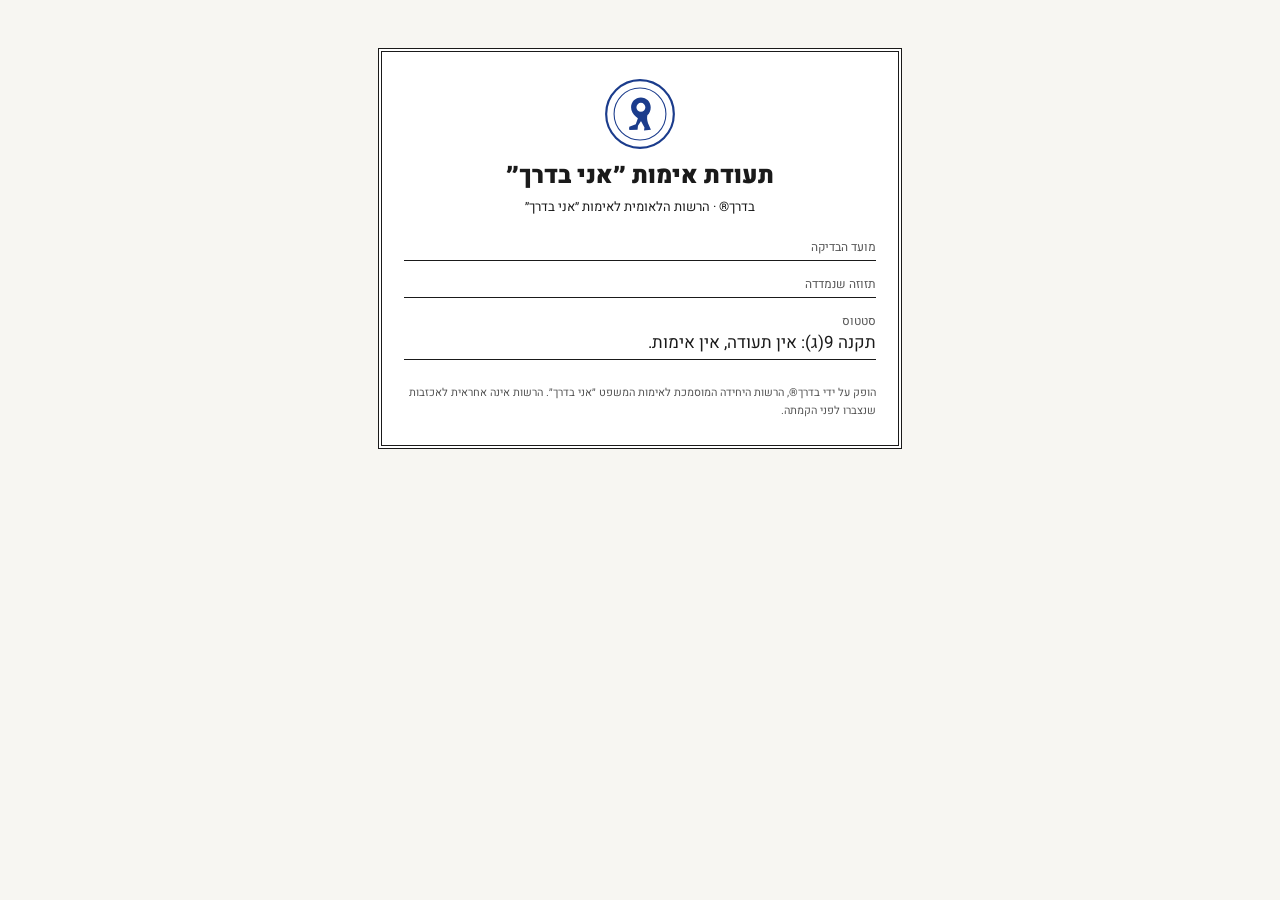
==== cert.html @ d4315ae7 "baderech v1: first live deploy Co-Authored-By: Claude Fable 5 <noreply@anthropic.com>" ====
<!DOCTYPE html>
<html lang="he" dir="rtl">
<head>
<meta charset="UTF-8">
<meta name="viewport" content="width=device-width, initial-scale=1">
<title>תעודת אימות ״אני בדרך״ : בדרך®</title>
<meta name="theme-color" content="#1B3C8C">
<link rel="icon" href="icon.png" type="image/png">
<link rel="preconnect" href="https://fonts.googleapis.com">
<link rel="preconnect" href="https://fonts.gstatic.com" crossorigin>
<link href="https://fonts.googleapis.com/css2?family=Heebo:wght@400;900&display=swap" rel="stylesheet">
<link rel="stylesheet" href="style.css">
</head>
<body>

<svg width="0" height="0" style="position:absolute" aria-hidden="true">
<symbol id="seal" viewBox="0 0 100 100">
<circle cx="50" cy="50" r="47" fill="none" stroke="currentColor" stroke-width="3"/>
<circle cx="50" cy="50" r="36" fill="none" stroke="currentColor" stroke-width="1.5"/>
<path id="sealArc" d="M 50 50 m -41 0 a 41 41 0 1 1 82 0 a 41 41 0 1 1 -82 0" fill="none"/>
<text font-size="8.5" fill="currentColor" letter-spacing="1">
<textPath href="#sealArc">הרשות הלאומית לאימות · אני בדרך · בדרך</textPath>
</text>
<g transform="translate(50 50) scale(0.62) translate(-46 -50)">
<path fill="currentColor" fill-rule="evenodd" d="M48 13 C35.5 13 26 22.5 26 35 C26 44 30.5 50.5 37 56 L47.5 64.5 L56 80 L55 87 L70.5 85.5 L64 71 C61.5 63 61.5 58 62.5 53 C67.5 48.5 70 42.5 70 35 C70 22.5 60.5 13 48 13 Z M58 35 A10 10 0 1 1 38 35 A10 10 0 1 1 58 35 Z"/>
<path fill="currentColor" d="M42.5 56 L49 64.5 L41.5 76.5 L40.5 85.5 L23.5 86 Q21.5 86 21.5 83.5 L22 78.5 L36.5 72.8 Z"/>
</g>
</symbol>
</svg>

<main>
<div class="cert" id="cert">
<div class="serial" id="c-serial"></div>
<svg class="seal" style="color:#1B3C8C" aria-hidden="true"><use href="#seal"/></svg>
<h1>תעודת אימות ״אני בדרך״</h1>
<p class="authority-line">בדרך® · הרשות הלאומית לאימות ״אני בדרך״</p>

<div class="field">
<div class="flabel">מועד הבדיקה</div>
<div class="fvalue mono" id="c-ts"></div>
</div>
<div class="field">
<div class="flabel">תזוזה שנמדדה</div>
<div class="fvalue mono" id="c-meters"></div>
</div>
<div class="field">
<div class="flabel">סטטוס</div>
<div class="fvalue" id="c-status"></div>
</div>

<div class="stamp" id="c-stamp"><svg class="seal" aria-hidden="true"><use href="#seal"/></svg><span id="c-stamp-text"></span></div>

<p class="fine">הופק על ידי בדרך®, הרשות היחידה המוסמכת לאימות המשפט ״אני בדרך״. הרשות אינה אחראית לאכזבות שנצברו לפני הקמתה.</p>
</div>
</main>

<script>
(function () {
  "use strict";
  function fromB64url(s) {
    s = s.replace(/-/g, "+").replace(/_/g, "/");
    while (s.length % 4) s += "=";
    return decodeURIComponent(escape(atob(s)));
  }
  var params = new URLSearchParams(location.search);
  var raw = params.get("c");
  var data = null;
  try { data = JSON.parse(fromB64url(raw)); } catch (e) { data = null; }
  if (!data || data.s !== "verified") {
    document.getElementById("c-status").textContent = "תקנה 9(ג): אין תעודה, אין אימות.";
    document.getElementById("c-stamp").style.display = "none";
    return;
  }
  document.getElementById("c-serial").textContent = data.n || "";
  var d = new Date(data.ts);
  document.getElementById("c-ts").textContent = isNaN(d) ? "" :
    d.toLocaleDateString("he-IL") + " " + d.toLocaleTimeString("he-IL", { hour: "2-digit", minute: "2-digit" });
  document.getElementById("c-meters").textContent = (data.m || 0) + " מטרים";
  var stamp = document.getElementById("c-stamp");
  stamp.classList.add("green");
  document.getElementById("c-stamp-text").textContent = "אומת";
  document.getElementById("c-status").textContent = "אומת. השולח באמת בדרך.";
})();
</script>
</body>
</html>
---- style.css ----
/* BaDerech: national verification authority look. Paper, ink, one blue, stamp red, stamp green. Square corners only. */

:root {
  --paper: #F7F6F2;
  --ink: #1A1A1A;
  --authority: #1B3C8C;
  --stamp-red: #C0392B;
  --stamp-green: #1E7B4F;
  --mono: "Menlo", "Consolas", "Courier New", monospace;
}

* { box-sizing: border-box; margin: 0; padding: 0; }

[hidden] { display: none !important; }

html, body {
  background: var(--paper);
  color: var(--ink);
  font-family: "Heebo", "Arial Hebrew", Arial, sans-serif;
  font-weight: 400;
  direction: rtl;
}

body { min-height: 100vh; display: flex; flex-direction: column; }

.band {
  background: var(--authority);
  color: #fff;
  padding: 14px 18px;
  display: flex;
  align-items: center;
  gap: 14px;
}

.band .seal { width: 54px; height: 54px; flex: none; }

.brand-name {
  font-weight: 900;
  font-size: 30px;
  line-height: 1;
}

.brand-name sup { font-size: 14px; font-weight: 400; }

.brand-sub { font-size: 13px; opacity: 0.92; margin-top: 4px; }

main { flex: 1; width: 100%; max-width: 560px; margin: 0 auto; padding: 22px 18px 40px; }

.jurisdiction {
  font-size: 16px;
  border-bottom: 1px solid var(--ink);
  padding-bottom: 14px;
  margin-bottom: 14px;
}

.pitch { font-size: 16px; line-height: 1.7; margin-bottom: 22px; }

.form-block {
  border: 1px solid var(--ink);
  background: #fff;
  padding: 16px;
  position: relative;
}

.form-block .btn { margin-top: 0; }

.btn {
  display: block;
  width: 100%;
  border: 0;
  border-radius: 0;
  background: var(--authority);
  color: #fff;
  font: inherit;
  font-size: 17px;
  font-weight: 900;
  padding: 13px 16px;
  margin-top: 14px;
  cursor: pointer;
  -webkit-appearance: none;
}

.btn:active { transform: translateY(1px); }

.btn.secondary {
  background: #fff;
  color: var(--ink);
  border: 1px solid var(--ink);
  font-weight: 400;
}

.regulation {
  font-size: 12px;
  line-height: 1.6;
  margin-top: 12px;
  color: #444;
}

.status-line { font-family: var(--mono); font-size: 13px; margin-top: 14px; min-height: 18px; }

.screen { display: none; }
.screen.active { display: block; }

.telemetry {
  border: 1px solid var(--ink);
  background: #fff;
  margin-top: 18px;
}

.telemetry .row {
  display: flex;
  justify-content: space-between;
  padding: 10px 14px;
  border-bottom: 1px solid var(--ink);
  font-size: 14px;
}

.telemetry .row:last-child { border-bottom: 0; }

.telemetry .val { font-family: var(--mono); font-size: 15px; }

.verdict {
  font-weight: 900;
  font-size: 13vw;
  line-height: 1.05;
  margin: 30px 0 18px;
  word-break: keep-all;
}

@media (min-width: 560px) { .verdict { font-size: 64px; } }

.evidence { font-family: var(--mono); font-size: 15px; margin-bottom: 6px; }

.official-line { font-size: 16px; margin-bottom: 22px; }

.stamp {
  display: inline-flex;
  align-items: center;
  gap: 10px;
  border: 3px solid var(--stamp-red);
  color: var(--stamp-red);
  font-weight: 900;
  font-size: 26px;
  padding: 8px 18px;
  transform: rotate(-7deg);
  margin: 8px 0 18px;
  user-select: none;
}

.stamp .seal { width: 34px; height: 34px; }

.stamp.green { border-color: var(--stamp-green); color: var(--stamp-green); transform: rotate(-5deg); }

.msg-doc {
  border: 1px solid var(--ink);
  background: #fff;
  padding: 14px 16px;
  font-size: 15px;
  line-height: 1.8;
  margin: 14px 0;
  white-space: pre-line;
  overflow-wrap: anywhere;
}

.demo-bar {
  position: fixed;
  bottom: 0;
  right: 0;
  left: 0;
  background: var(--ink);
  color: #fff;
  display: flex;
  gap: 8px;
  padding: 8px;
  z-index: 50;
}

.demo-bar button {
  flex: 1;
  font: inherit;
  font-size: 12px;
  background: #fff;
  color: var(--ink);
  border: 0;
  border-radius: 0;
  padding: 8px 4px;
  cursor: pointer;
}

body.demo { padding-bottom: 52px; }

/* certificate */

.cert {
  border: 4px double var(--ink);
  background: #fff;
  max-width: 560px;
  margin: 26px auto;
  padding: 26px 22px;
  position: relative;
}

.cert .seal { width: 72px; height: 72px; display: block; margin: 0 auto 8px; }

.cert h1 { font-size: 24px; font-weight: 900; text-align: center; margin-bottom: 4px; }

.cert .authority-line { text-align: center; font-size: 13px; margin-bottom: 22px; }

.cert .serial {
  position: absolute;
  top: 10px;
  left: 12px;
  font-family: var(--mono);
  font-size: 12px;
  direction: ltr;
}

.cert .field { margin-bottom: 14px; }

.cert .field .flabel { font-size: 12px; color: #555; }

.cert .field .fvalue {
  font-size: 17px;
  border-bottom: 1px solid var(--ink);
  padding-bottom: 4px;
}

.cert .field .fvalue.mono { font-family: var(--mono); font-size: 15px; }

.cert .stamp { position: static; margin-top: 20px; }

.cert .fine { font-size: 11px; color: #555; line-height: 1.6; margin-top: 24px; }
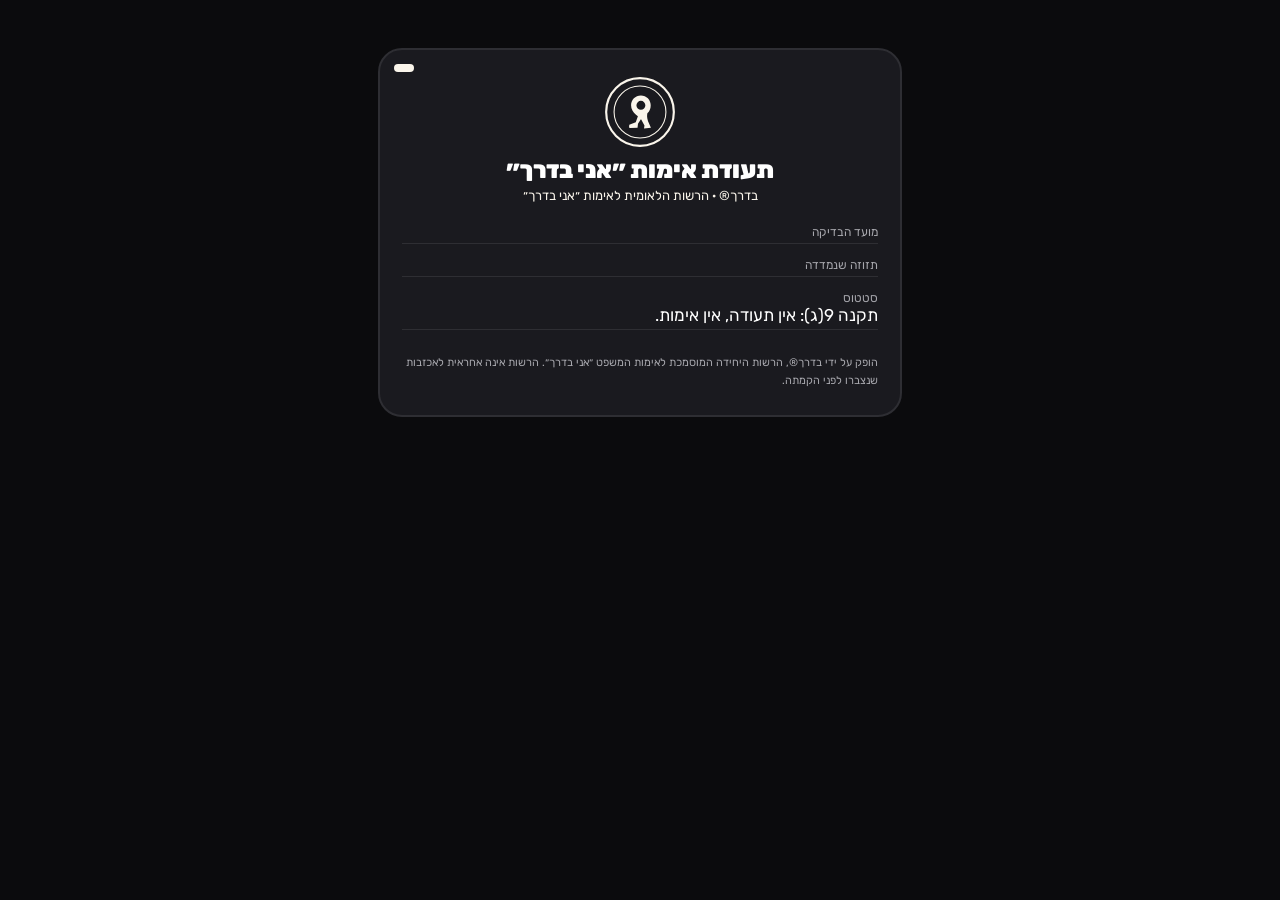
==== commit 09fcfacf: "Domino's-style skin: dark theme, Rubik, pill buttons, split demo pill, tracker bar, baderechitor log" ====
--- a/cert.html
+++ b/cert.html
@@ -4,12 +4,12 @@
 <meta charset="UTF-8">
 <meta name="viewport" content="width=device-width, initial-scale=1">
 <title>תעודת אימות ״אני בדרך״ : בדרך®</title>
-<meta name="theme-color" content="#1B3C8C">
+<meta name="theme-color" content="#0B0B0D">
 <link rel="icon" href="icon.png" type="image/png">
 <link rel="preconnect" href="https://fonts.googleapis.com">
 <link rel="preconnect" href="https://fonts.gstatic.com" crossorigin>
-<link href="https://fonts.googleapis.com/css2?family=Heebo:wght@400;900&display=swap" rel="stylesheet">
-<link rel="stylesheet" href="style.css">
+<link href="https://fonts.googleapis.com/css2?family=Rubik:wght@400;500;700;900&display=swap" rel="stylesheet">
+<link rel="stylesheet" href="style.css?v=2">
 </head>
 <body>
 
@@ -31,7 +31,7 @@
 <main>
 <div class="cert" id="cert">
 <div class="serial" id="c-serial"></div>
-<svg class="seal" style="color:#1B3C8C" aria-hidden="true"><use href="#seal"/></svg>
+<svg class="seal" style="color:#FAF5EB" aria-hidden="true"><use href="#seal"/></svg>
 <h1>תעודת אימות ״אני בדרך״</h1>
 <p class="authority-line">בדרך® · הרשות הלאומית לאימות ״אני בדרך״</p>
 
--- a/style.css
+++ b/style.css
@@ -1,11 +1,15 @@
-/* BaDerech: national verification authority look. Paper, ink, one blue, stamp red, stamp green. Square corners only. */
+/* BaDerech, Domino's-style skin: near-black surfaces, EzerDoo-like Rubik, brand red/blue, pill buttons, tracker bar. */
 
 :root {
-  --paper: #F7F6F2;
-  --ink: #1A1A1A;
-  --authority: #1B3C8C;
-  --stamp-red: #C0392B;
-  --stamp-green: #1E7B4F;
+  --bg: #0B0B0D;
+  --card: #1A1A1F;
+  --hairline: #2E2E33;
+  --text: #FFFFFF;
+  --muted: #A7A7AD;
+  --red: #F5002E;
+  --blue: #017AFF;
+  --cream: #FAF5EB;
+  --pill: 999px;
   --mono: "Menlo", "Consolas", "Courier New", monospace;
 }
 
@@ -14,9 +18,9 @@
 [hidden] { display: none !important; }
 
 html, body {
-  background: var(--paper);
-  color: var(--ink);
-  font-family: "Heebo", "Arial Hebrew", Arial, sans-serif;
+  background: var(--bg);
+  color: var(--text);
+  font-family: "Rubik", "Heebo", "Arial Hebrew", Arial, sans-serif;
   font-weight: 400;
   direction: rtl;
 }
@@ -24,40 +28,35 @@
 body { min-height: 100vh; display: flex; flex-direction: column; }
 
 .band {
-  background: var(--authority);
-  color: #fff;
-  padding: 14px 18px;
+  background: var(--bg);
+  color: var(--text);
+  padding: 18px 18px 6px;
   display: flex;
+  flex-direction: column;
   align-items: center;
-  gap: 14px;
-}
-
-.band .seal { width: 54px; height: 54px; flex: none; }
-
-.brand-name {
+  gap: 2px;
+  text-align: center;
+}
+
+.band .logo { width: 190px; max-width: 60vw; height: auto; display: block; }
+
+.brand-sub { font-size: 13px; color: var(--cream); opacity: 0.85; }
+
+main { flex: 1; width: 100%; max-width: 560px; margin: 0 auto; padding: 22px 18px 40px; }
+
+.jurisdiction {
+  font-size: 24px;
   font-weight: 900;
-  font-size: 30px;
-  line-height: 1;
-}
-
-.brand-name sup { font-size: 14px; font-weight: 400; }
-
-.brand-sub { font-size: 13px; opacity: 0.92; margin-top: 4px; }
-
-main { flex: 1; width: 100%; max-width: 560px; margin: 0 auto; padding: 22px 18px 40px; }
-
-.jurisdiction {
-  font-size: 16px;
-  border-bottom: 1px solid var(--ink);
+  line-height: 1.35;
   padding-bottom: 14px;
-  margin-bottom: 14px;
-}
-
-.pitch { font-size: 16px; line-height: 1.7; margin-bottom: 22px; }
+  margin-bottom: 6px;
+}
+
+.pitch { font-size: 16px; line-height: 1.7; color: var(--muted); margin-bottom: 22px; }
 
 .form-block {
-  border: 1px solid var(--ink);
-  background: #fff;
+  background: var(--card);
+  border-radius: 20px;
   padding: 16px;
   position: relative;
 }
@@ -68,24 +67,24 @@
   display: block;
   width: 100%;
   border: 0;
-  border-radius: 0;
-  background: var(--authority);
+  border-radius: var(--pill);
+  background: var(--blue);
   color: #fff;
   font: inherit;
   font-size: 17px;
-  font-weight: 900;
-  padding: 13px 16px;
+  font-weight: 700;
+  padding: 15px 16px;
   margin-top: 14px;
   cursor: pointer;
   -webkit-appearance: none;
 }
 
-.btn:active { transform: translateY(1px); }
+.btn:active { transform: scale(0.98); }
 
 .btn.secondary {
-  background: #fff;
-  color: var(--ink);
-  border: 1px solid var(--ink);
+  background: transparent;
+  color: var(--text);
+  border: 1px solid var(--hairline);
   font-weight: 400;
 }
 
@@ -93,31 +92,51 @@
   font-size: 12px;
   line-height: 1.6;
   margin-top: 12px;
-  color: #444;
-}
-
-.status-line { font-family: var(--mono); font-size: 13px; margin-top: 14px; min-height: 18px; }
+  color: var(--muted);
+}
+
+.status-line { font-family: var(--mono); font-size: 13px; margin-top: 14px; min-height: 18px; color: var(--muted); }
 
 .screen { display: none; }
 .screen.active { display: block; }
 
 .telemetry {
-  border: 1px solid var(--ink);
-  background: #fff;
+  background: var(--card);
+  border-radius: 20px;
   margin-top: 18px;
+  overflow: hidden;
 }
 
 .telemetry .row {
   display: flex;
   justify-content: space-between;
-  padding: 10px 14px;
-  border-bottom: 1px solid var(--ink);
+  align-items: center;
+  padding: 13px 16px;
+  border-bottom: 1px solid var(--hairline);
   font-size: 14px;
+  color: var(--muted);
 }
 
 .telemetry .row:last-child { border-bottom: 0; }
 
-.telemetry .val { font-family: var(--mono); font-size: 15px; }
+.telemetry .val { font-family: var(--mono); font-size: 15px; color: var(--text); }
+
+.track-row { padding: 16px; border-bottom: 1px solid var(--hairline); }
+
+.track {
+  height: 10px;
+  border-radius: var(--pill);
+  background: var(--hairline);
+  overflow: hidden;
+}
+
+.track-fill {
+  height: 100%;
+  width: 0%;
+  border-radius: var(--pill);
+  background: var(--blue);
+  transition: width 0.5s ease;
+}
 
 .verdict {
   font-weight: 900;
@@ -129,16 +148,17 @@
 
 @media (min-width: 560px) { .verdict { font-size: 64px; } }
 
-.evidence { font-family: var(--mono); font-size: 15px; margin-bottom: 6px; }
-
-.official-line { font-size: 16px; margin-bottom: 22px; }
+.evidence { font-family: var(--mono); font-size: 15px; color: var(--muted); margin-bottom: 6px; }
+
+.official-line { font-size: 16px; color: var(--muted); margin-bottom: 22px; }
 
 .stamp {
   display: inline-flex;
   align-items: center;
   gap: 10px;
-  border: 3px solid var(--stamp-red);
-  color: var(--stamp-red);
+  border: 3px solid var(--red);
+  border-radius: 14px;
+  color: var(--red);
   font-weight: 900;
   font-size: 26px;
   padding: 8px 18px;
@@ -149,11 +169,11 @@
 
 .stamp .seal { width: 34px; height: 34px; }
 
-.stamp.green { border-color: var(--stamp-green); color: var(--stamp-green); transform: rotate(-5deg); }
+.stamp.green { border-color: var(--blue); color: var(--blue); transform: rotate(-5deg); }
 
 .msg-doc {
-  border: 1px solid var(--ink);
-  background: #fff;
+  background: var(--card);
+  border-radius: 16px;
   padding: 14px 16px;
   font-size: 15px;
   line-height: 1.8;
@@ -164,36 +184,37 @@
 
 .demo-bar {
   position: fixed;
-  bottom: 0;
-  right: 0;
-  left: 0;
-  background: var(--ink);
-  color: #fff;
+  bottom: 12px;
+  right: 14px;
+  left: 14px;
   display: flex;
-  gap: 8px;
-  padding: 8px;
+  gap: 3px;
   z-index: 50;
 }
 
 .demo-bar button {
   flex: 1;
   font: inherit;
-  font-size: 12px;
-  background: #fff;
-  color: var(--ink);
+  font-size: 13px;
+  font-weight: 700;
+  color: #fff;
   border: 0;
-  border-radius: 0;
-  padding: 8px 4px;
+  padding: 13px 4px;
   cursor: pointer;
 }
 
-body.demo { padding-bottom: 52px; }
+.demo-bar button[data-demo="still"] { background: var(--red); border-radius: 0 var(--pill) var(--pill) 0; }
+
+.demo-bar button[data-demo="move"] { background: var(--blue); border-radius: var(--pill) 0 0 var(--pill); }
+
+body.demo { padding-bottom: 92px; }
 
 /* certificate */
 
 .cert {
-  border: 4px double var(--ink);
-  background: #fff;
+  background: var(--card);
+  border: 2px solid var(--hairline);
+  border-radius: 24px;
   max-width: 560px;
   margin: 26px auto;
   padding: 26px 22px;
@@ -204,24 +225,28 @@
 
 .cert h1 { font-size: 24px; font-weight: 900; text-align: center; margin-bottom: 4px; }
 
-.cert .authority-line { text-align: center; font-size: 13px; margin-bottom: 22px; }
+.cert .authority-line { text-align: center; font-size: 13px; color: var(--cream); margin-bottom: 22px; }
 
 .cert .serial {
   position: absolute;
-  top: 10px;
-  left: 12px;
+  top: 14px;
+  left: 14px;
   font-family: var(--mono);
   font-size: 12px;
+  color: var(--bg);
+  background: var(--cream);
+  border-radius: var(--pill);
+  padding: 4px 10px;
   direction: ltr;
 }
 
 .cert .field { margin-bottom: 14px; }
 
-.cert .field .flabel { font-size: 12px; color: #555; }
+.cert .field .flabel { font-size: 12px; color: var(--muted); }
 
 .cert .field .fvalue {
   font-size: 17px;
-  border-bottom: 1px solid var(--ink);
+  border-bottom: 1px solid var(--hairline);
   padding-bottom: 4px;
 }
 
@@ -229,4 +254,4 @@
 
 .cert .stamp { position: static; margin-top: 20px; }
 
-.cert .fine { font-size: 11px; color: #555; line-height: 1.6; margin-top: 24px; }
+.cert .fine { font-size: 11px; color: var(--muted); line-height: 1.6; margin-top: 24px; }
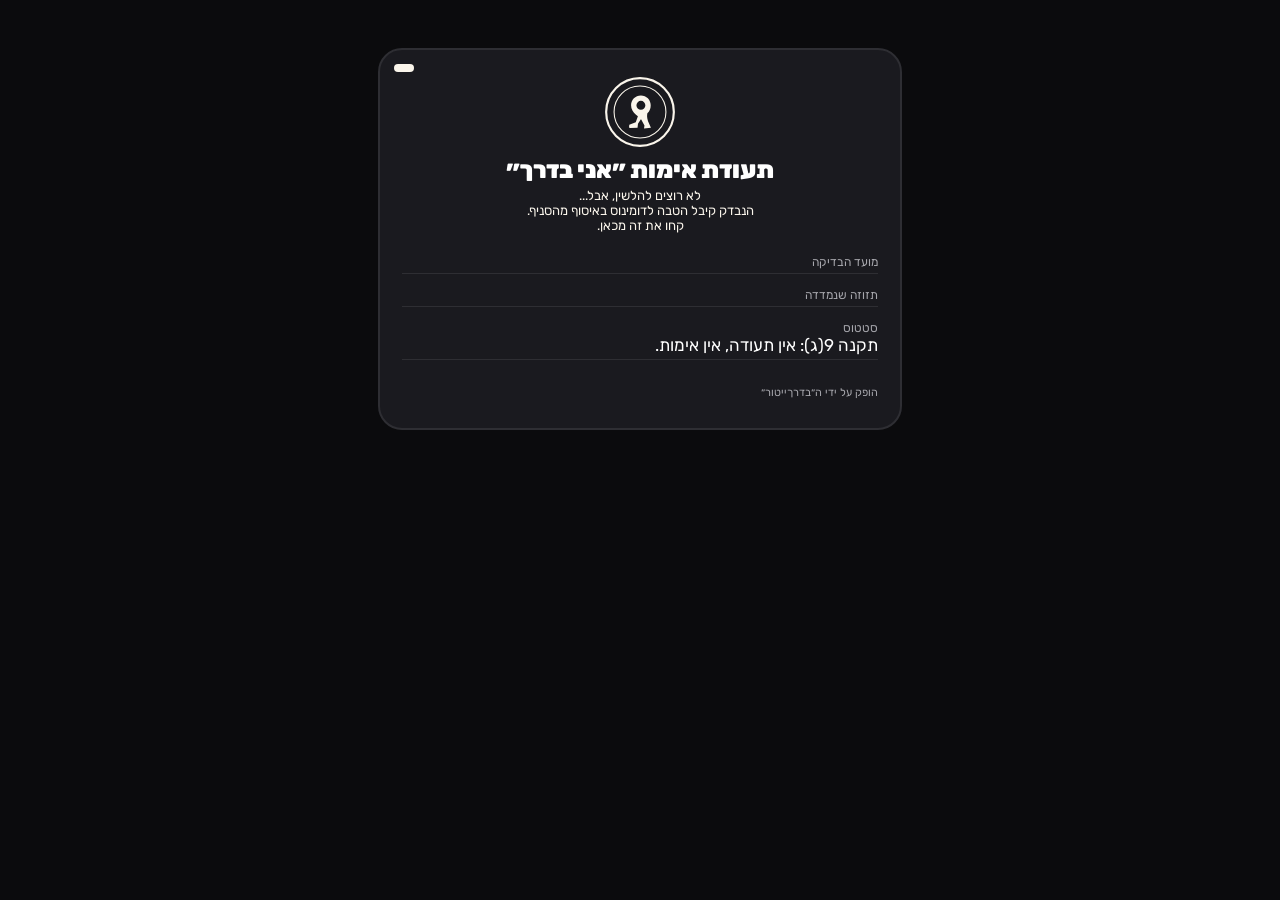
==== commit 0a8ec5db: "Copy round 3: street-Hebrew BaDerechitor voice (13 edits) + branding alignment in cert title and man" ====
--- a/cert.html
+++ b/cert.html
@@ -3,7 +3,7 @@
 <head>
 <meta charset="UTF-8">
 <meta name="viewport" content="width=device-width, initial-scale=1">
-<title>תעודת אימות ״אני בדרך״ : בדרך®</title>
+<title>תעודת אימות ״אני בדרך״ : ה״בדרךייטור״</title>
 <meta name="theme-color" content="#0B0B0D">
 <link rel="icon" href="icon.png" type="image/png">
 <link rel="preconnect" href="https://fonts.googleapis.com">
@@ -33,7 +33,7 @@
 <div class="serial" id="c-serial"></div>
 <svg class="seal" style="color:#FAF5EB" aria-hidden="true"><use href="#seal"/></svg>
 <h1>תעודת אימות ״אני בדרך״</h1>
-<p class="authority-line">בדרך® · הרשות הלאומית לאימות ״אני בדרך״</p>
+<p class="authority-line">לא רוצים להלשין, אבל...<br>הנבדק קיבל הטבה לדומינוס באיסוף מהסניף.<br>קחו את זה מכאן.</p>
 
 <div class="field">
 <div class="flabel">מועד הבדיקה</div>
@@ -50,7 +50,7 @@
 
 <div class="stamp" id="c-stamp"><svg class="seal" aria-hidden="true"><use href="#seal"/></svg><span id="c-stamp-text"></span></div>
 
-<p class="fine">הופק על ידי בדרך®, הרשות היחידה המוסמכת לאימות המשפט ״אני בדרך״. הרשות אינה אחראית לאכזבות שנצברו לפני הקמתה.</p>
+<p class="fine">הופק על ידי ה״בדרךייטור״</p>
 </div>
 </main>
 
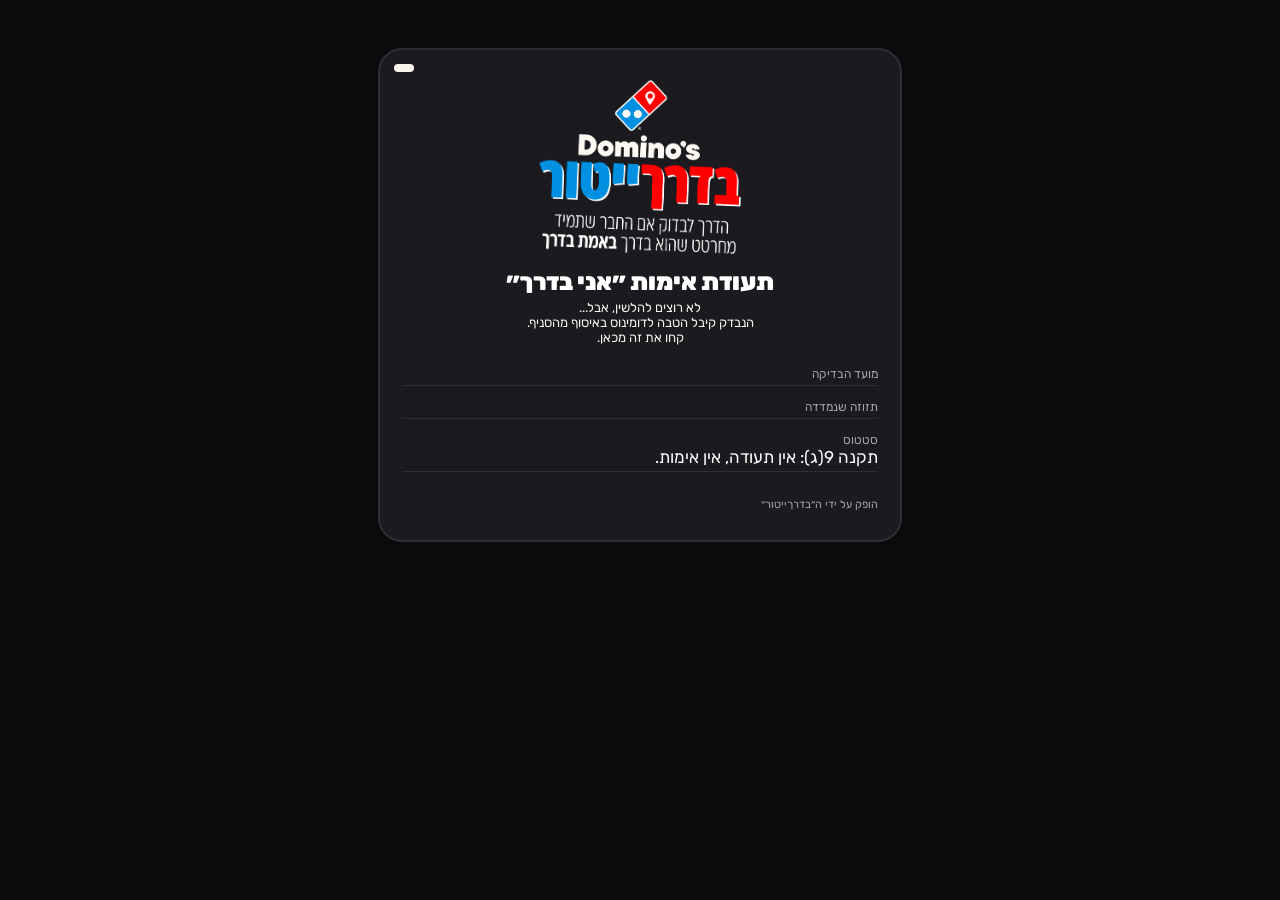
==== commit f7c90974: "Verified-screen funnel: Domino's deal + nearest-branch button, cert link only in the WhatsApp messag" ====
--- a/cert.html
+++ b/cert.html
@@ -5,33 +5,23 @@
 <meta name="viewport" content="width=device-width, initial-scale=1">
 <title>תעודת אימות ״אני בדרך״ : ה״בדרךייטור״</title>
 <meta name="theme-color" content="#0B0B0D">
+<meta property="og:title" content="תעודת אימות ״אני בדרך״ : ה״בדרךייטור״">
+<meta property="og:description" content="אם קיבלת את הקישור, כנראה שאין לך מילה.">
+<meta property="og:image" content="https://itamarfish94.github.io/baderech/og.png">
+<meta property="og:type" content="website">
+<meta name="twitter:card" content="summary_large_image">
 <link rel="icon" href="icon.png" type="image/png">
 <link rel="preconnect" href="https://fonts.googleapis.com">
 <link rel="preconnect" href="https://fonts.gstatic.com" crossorigin>
 <link href="https://fonts.googleapis.com/css2?family=Rubik:wght@400;500;700;900&display=swap" rel="stylesheet">
-<link rel="stylesheet" href="style.css?v=2">
+<link rel="stylesheet" href="style.css?v=3">
 </head>
 <body>
-
-<svg width="0" height="0" style="position:absolute" aria-hidden="true">
-<symbol id="seal" viewBox="0 0 100 100">
-<circle cx="50" cy="50" r="47" fill="none" stroke="currentColor" stroke-width="3"/>
-<circle cx="50" cy="50" r="36" fill="none" stroke="currentColor" stroke-width="1.5"/>
-<path id="sealArc" d="M 50 50 m -41 0 a 41 41 0 1 1 82 0 a 41 41 0 1 1 -82 0" fill="none"/>
-<text font-size="8.5" fill="currentColor" letter-spacing="1">
-<textPath href="#sealArc">הרשות הלאומית לאימות · אני בדרך · בדרך</textPath>
-</text>
-<g transform="translate(50 50) scale(0.62) translate(-46 -50)">
-<path fill="currentColor" fill-rule="evenodd" d="M48 13 C35.5 13 26 22.5 26 35 C26 44 30.5 50.5 37 56 L47.5 64.5 L56 80 L55 87 L70.5 85.5 L64 71 C61.5 63 61.5 58 62.5 53 C67.5 48.5 70 42.5 70 35 C70 22.5 60.5 13 48 13 Z M58 35 A10 10 0 1 1 38 35 A10 10 0 1 1 58 35 Z"/>
-<path fill="currentColor" d="M42.5 56 L49 64.5 L41.5 76.5 L40.5 85.5 L23.5 86 Q21.5 86 21.5 83.5 L22 78.5 L36.5 72.8 Z"/>
-</g>
-</symbol>
-</svg>
 
 <main>
 <div class="cert" id="cert">
 <div class="serial" id="c-serial"></div>
-<svg class="seal" style="color:#FAF5EB" aria-hidden="true"><use href="#seal"/></svg>
+<img class="cert-logo" src="logo.png" alt="בדרךייטור">
 <h1>תעודת אימות ״אני בדרך״</h1>
 <p class="authority-line">לא רוצים להלשין, אבל...<br>הנבדק קיבל הטבה לדומינוס באיסוף מהסניף.<br>קחו את זה מכאן.</p>
 
@@ -48,7 +38,7 @@
 <div class="fvalue" id="c-status"></div>
 </div>
 
-<div class="stamp" id="c-stamp"><svg class="seal" aria-hidden="true"><use href="#seal"/></svg><span id="c-stamp-text"></span></div>
+<div class="stamp" id="c-stamp"><span id="c-stamp-text"></span></div>
 
 <p class="fine">הופק על ידי ה״בדרךייטור״</p>
 </div>
--- a/style.css
+++ b/style.css
@@ -40,6 +40,9 @@
 
 .band .logo { width: 190px; max-width: 60vw; height: auto; display: block; }
 
+body.compact-brand .band { padding: 12px 18px 2px; }
+body.compact-brand .band .logo { width: 110px; }
+
 .brand-sub { font-size: 13px; color: var(--cream); opacity: 0.85; }
 
 main { flex: 1; width: 100%; max-width: 560px; margin: 0 auto; padding: 22px 18px 40px; }
@@ -88,6 +91,10 @@
   font-weight: 400;
 }
 
+.btn.red { background: var(--red); }
+
+a.btn { text-align: center; text-decoration: none; }
+
 .regulation {
   font-size: 12px;
   line-height: 1.6;
@@ -181,6 +188,22 @@
   white-space: pre-line;
   overflow-wrap: anywhere;
 }
+
+.ask-line {
+  font-size: 19px;
+  font-weight: 900;
+  line-height: 1.45;
+  margin: 20px 0 12px;
+}
+
+.deal {
+  display: block;
+  border-radius: 20px;
+  overflow: hidden;
+  margin: 0 0 6px;
+}
+
+.deal img { display: block; width: 100%; height: auto; }
 
 .demo-bar {
   position: fixed;
@@ -221,7 +244,7 @@
   position: relative;
 }
 
-.cert .seal { width: 72px; height: 72px; display: block; margin: 0 auto 8px; }
+.cert-logo { width: 210px; max-width: 70%; height: auto; display: block; margin: 0 auto 10px; }
 
 .cert h1 { font-size: 24px; font-weight: 900; text-align: center; margin-bottom: 4px; }
 
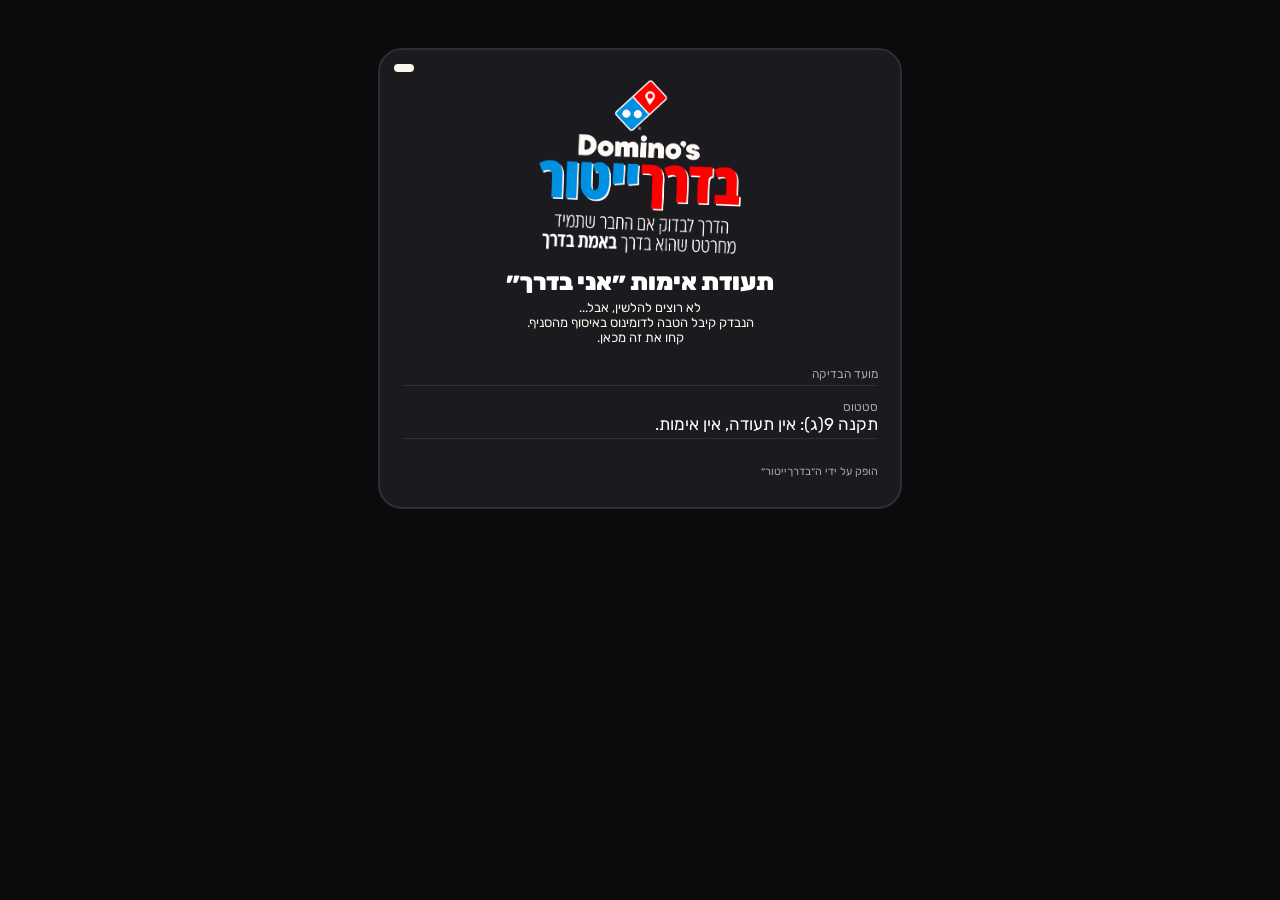
==== commit eca0adaa: "Result screens cleaned: old seal off the stamps, meters off blocked/verified and off the certificate" ====
--- a/cert.html
+++ b/cert.html
@@ -28,10 +28,6 @@
 <div class="field">
 <div class="flabel">מועד הבדיקה</div>
 <div class="fvalue mono" id="c-ts"></div>
-</div>
-<div class="field">
-<div class="flabel">תזוזה שנמדדה</div>
-<div class="fvalue mono" id="c-meters"></div>
 </div>
 <div class="field">
 <div class="flabel">סטטוס</div>
@@ -65,7 +61,6 @@
   var d = new Date(data.ts);
   document.getElementById("c-ts").textContent = isNaN(d) ? "" :
     d.toLocaleDateString("he-IL") + " " + d.toLocaleTimeString("he-IL", { hour: "2-digit", minute: "2-digit" });
-  document.getElementById("c-meters").textContent = (data.m || 0) + " מטרים";
   var stamp = document.getElementById("c-stamp");
   stamp.classList.add("green");
   document.getElementById("c-stamp-text").textContent = "אומת";
--- a/style.css
+++ b/style.css
@@ -155,14 +155,11 @@
 
 @media (min-width: 560px) { .verdict { font-size: 64px; } }
 
-.evidence { font-family: var(--mono); font-size: 15px; color: var(--muted); margin-bottom: 6px; }
-
 .official-line { font-size: 16px; color: var(--muted); margin-bottom: 22px; }
 
 .stamp {
   display: inline-flex;
   align-items: center;
-  gap: 10px;
   border: 3px solid var(--red);
   border-radius: 14px;
   color: var(--red);
@@ -173,8 +170,6 @@
   margin: 8px 0 18px;
   user-select: none;
 }
-
-.stamp .seal { width: 34px; height: 34px; }
 
 .stamp.green { border-color: var(--blue); color: var(--blue); transform: rotate(-5deg); }
 
